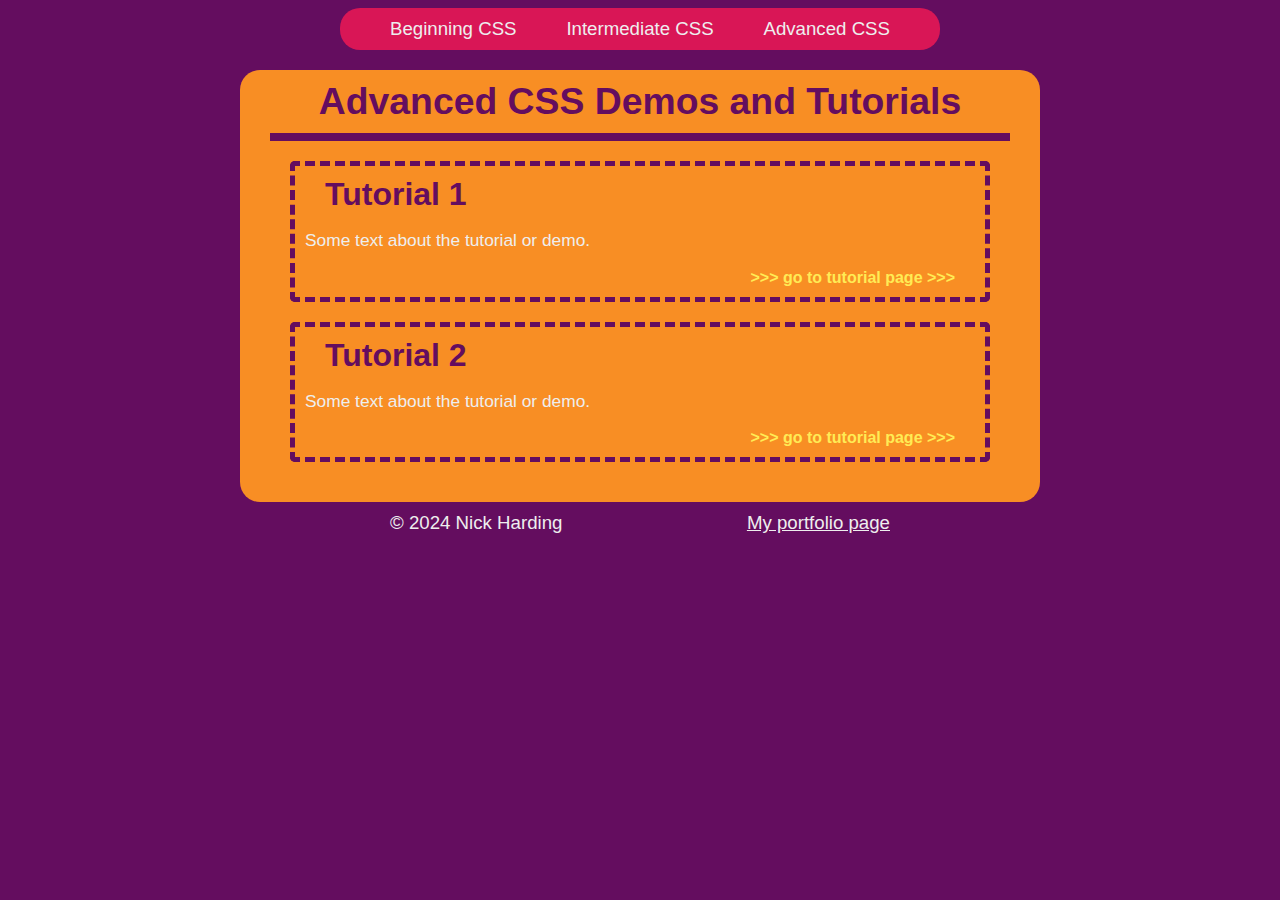
==== index.html @ 68cf7d85 "created main page" ====
<!DOCTYPE html>
<html lang="en">
    <head>
        <meta charset="UTF-8"/>
        <title>Advanced CSS Tutorials</title>
        <link rel="stylesheet" href="./main-style.css"/>
    </head>

    <body>
        <nav>
            <div id="nav-box">
                <span>
                    <a href="#">Beginning CSS</a>
                    <a href="#">Intermediate CSS</a>
                    <a href="#">Advanced CSS</a>
                </span>
            </div>
        </nav>

        <main id="page-wrapper">
            <h1>Advanced CSS Demos and Tutorials</h1>
            <hr>

            <div class="tutorial-box">
                <h2>Tutorial 1</h2>
                <p>Some text about the tutorial or demo.</p>
                <div class="tutorial-link">
                    <a href="#">>>> go to tutorial page >>></a>
                </div>
            </div>

            <div class="tutorial-box">
                <h2>Tutorial 2</h2>
                <p>Some text about the tutorial or demo.</p>
                <div class="tutorial-link">
                    <a href="#">>>> go to tutorial page >>></a>
                </div>
            </div>

        </main>

        <footer>
            <div id="footer-box">
                <span>
                    <a>© 2024 Nick Harding</a>
                    <a class="stand-out-link" href="https://portfolio.nickharding.org/">My portfolio page</a>
                </span>
            </div>
        </footer>
    </body>

</html>
---- main-style.css ----
body {
    background-color: #640D5F;
    font-family: Arial, Helvetica, sans-serif;
}

main {
    border-radius: 20px;
    background-color: #f88e24;
    max-width: 800px;
    min-width: 600px;
    margin: auto;
    margin-top: 20px;
    padding-bottom: 20px;
}

h1 {
    color: #640D5F;
    text-align: center;
    padding: 10px 0;
    margin: 0;
    font-size: 28pt;
}

h2 {
    color: #640D5F;
    font-size: 24pt;


}

p {
    color: #FFEB55;
    font-size: 13pt;

}

a {
    font-size: 12pt;
    text-decoration: none;
}

hr {
    margin: 0 30px;
    border: 4px solid #640D5F;
}

#nav-box, #footer-box {
    width: 500px;
    margin: auto;
}

#nav-box {
    border-radius: 20px;
    background-color: #D91656;
    padding: 10px 50px;
}

#footer-box {
    padding: 10px 0px;
}

#nav-box > span, #footer-box > span {
    display: flex;
    justify-content: space-between;
    width: 100%
}

#nav-box > span > a, #footer-box > span > a {
    color: #EEEEEE;
    text-decoration: none;
    font-size: 14pt;
}

#nav-box > span > a:hover {
    color: #f88e24;
}
.tutorial-box {
    margin: 20px 50px;
    padding: 10px;
    border: 5px dashed #640D5F;
    border-radius: 5px;
}

.tutorial-box > h2 {
    margin: 0;
    margin-left: 20px;
}

.tutorial-box > p {
    color:#EEEEEE
}

.tutorial-link {
    text-align: right;
    margin-right: 20px;
}

.tutorial-link > a {
    color: #FFEB55;
    font-weight: 600;
}

.tutorial-link > a:hover {
    color: #D91656;
}

.stand-out-link {
    text-decoration: underline !important;
}

.stand-out-link:hover{
    text-decoration: underline !important;
    color: #D91656 !important;
}
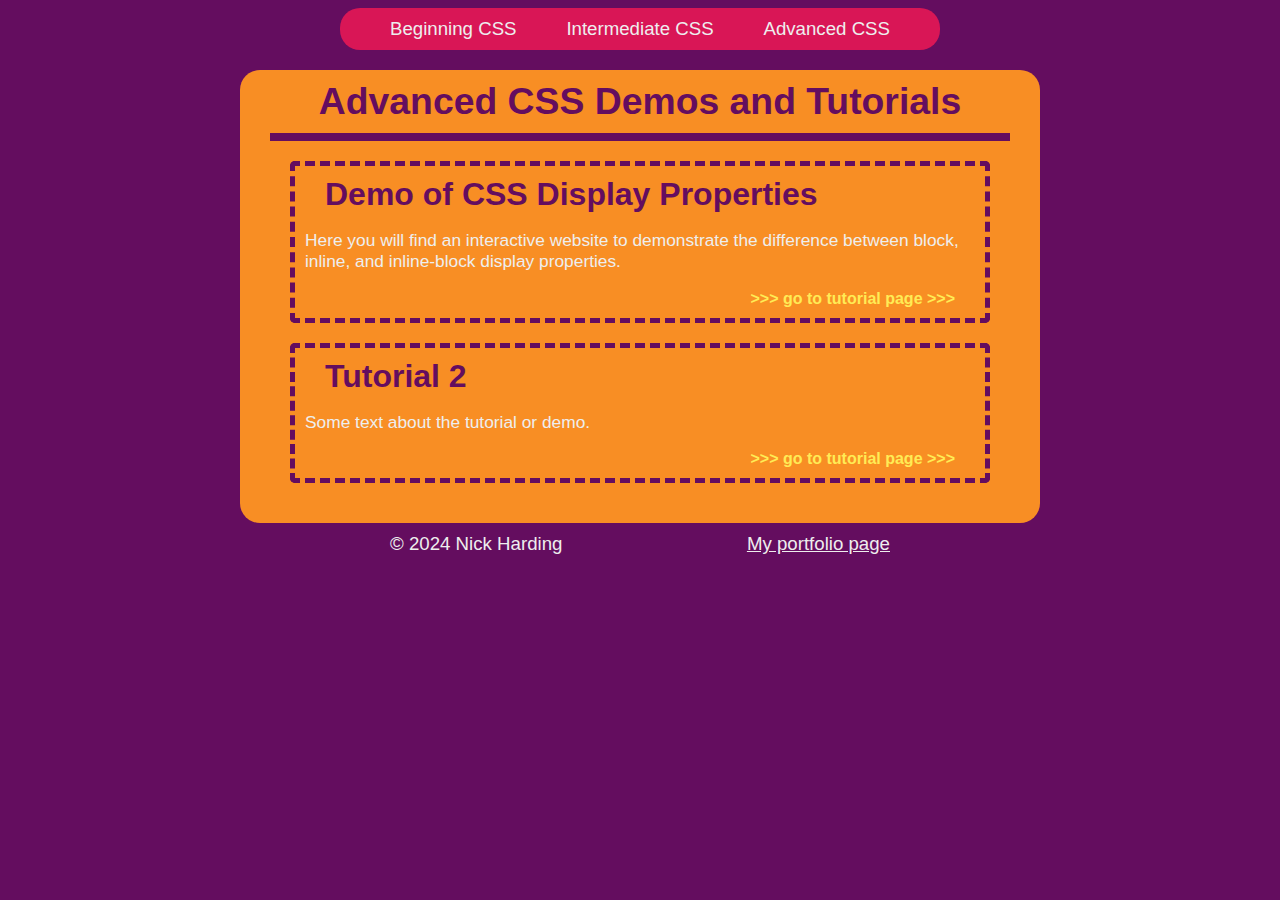
==== commit 85914bb1: "added interactive display page" ====
--- a/index.html
+++ b/index.html
@@ -22,10 +22,10 @@
             <hr>
 
             <div class="tutorial-box">
-                <h2>Tutorial 1</h2>
-                <p>Some text about the tutorial or demo.</p>
+                <h2>Demo of CSS Display Properties</h2>
+                <p>Here you will find an interactive website to demonstrate the difference between block, inline, and inline-block display properties.</p>
                 <div class="tutorial-link">
-                    <a href="#">>>> go to tutorial page >>></a>
+                    <a href="./Tutorial-pages/interactive-display-site.html">>>> go to tutorial page >>></a>
                 </div>
             </div>
 
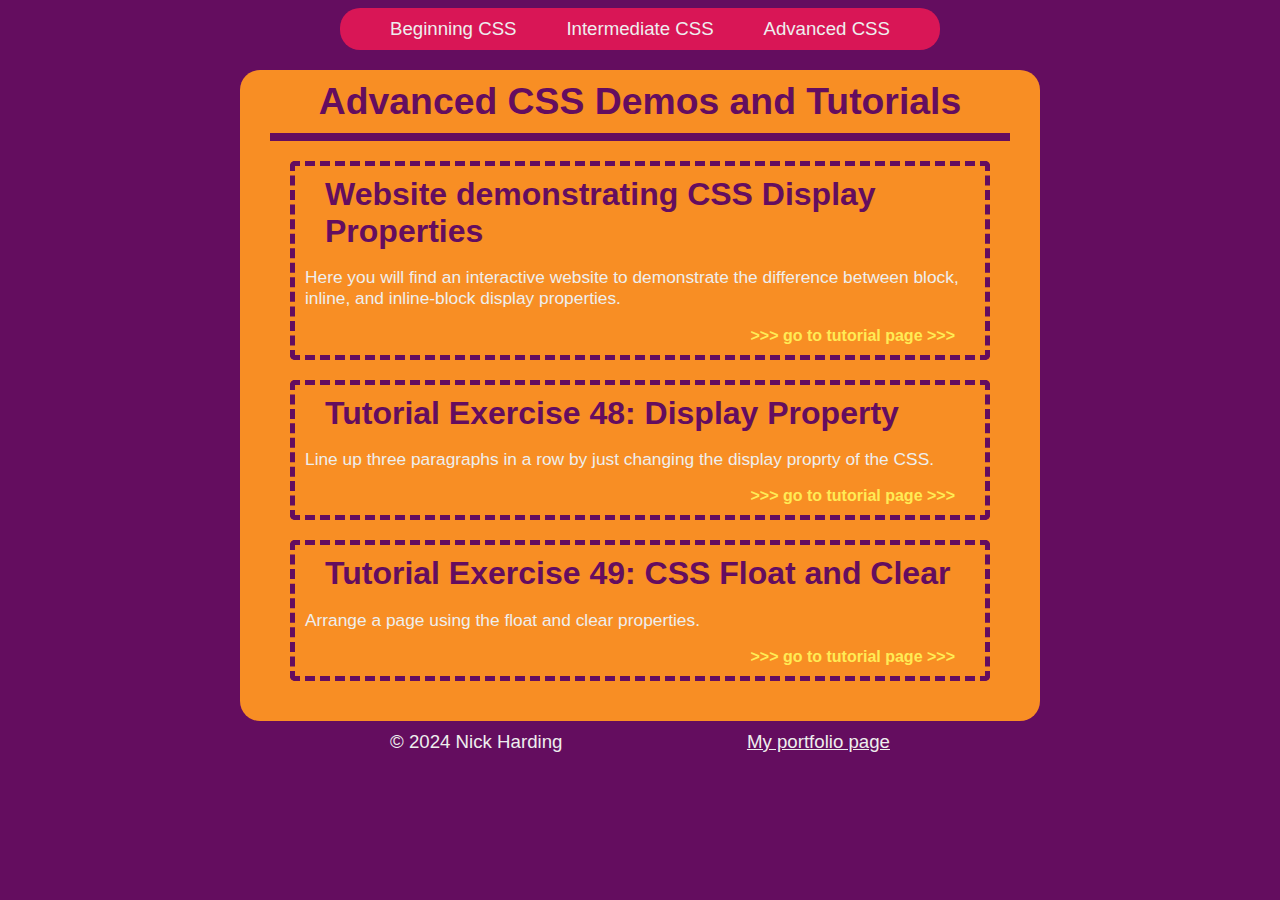
==== commit 5b803424: "added float and clear exercise" ====
--- a/index.html
+++ b/index.html
@@ -22,7 +22,7 @@
             <hr>
 
             <div class="tutorial-box">
-                <h2>Demo of CSS Display Properties</h2>
+                <h2>Website demonstrating CSS Display Properties</h2>
                 <p>Here you will find an interactive website to demonstrate the difference between block, inline, and inline-block display properties.</p>
                 <div class="tutorial-link">
                     <a href="./Tutorial-pages/interactive-display-site.html">>>> go to tutorial page >>></a>
@@ -30,10 +30,18 @@
             </div>
 
             <div class="tutorial-box">
-                <h2>Tutorial 2</h2>
-                <p>Some text about the tutorial or demo.</p>
+                <h2>Tutorial Exercise 48: Display Property</h2>
+                <p>Line up three paragraphs in a row by just changing the display proprty of the CSS.</p>
                 <div class="tutorial-link">
-                    <a href="#">>>> go to tutorial page >>></a>
+                    <a href="./Tutorial-pages/display-exercise.html">>>> go to tutorial page >>></a>
+                </div>
+            </div>
+
+            <div class="tutorial-box">
+                <h2>Tutorial Exercise 49: CSS Float and Clear</h2>
+                <p>Arrange a page using the float and clear properties.</p>
+                <div class="tutorial-link">
+                    <a href="./Tutorial-pages/float-exercise.html">>>> go to tutorial page >>></a>
                 </div>
             </div>
 
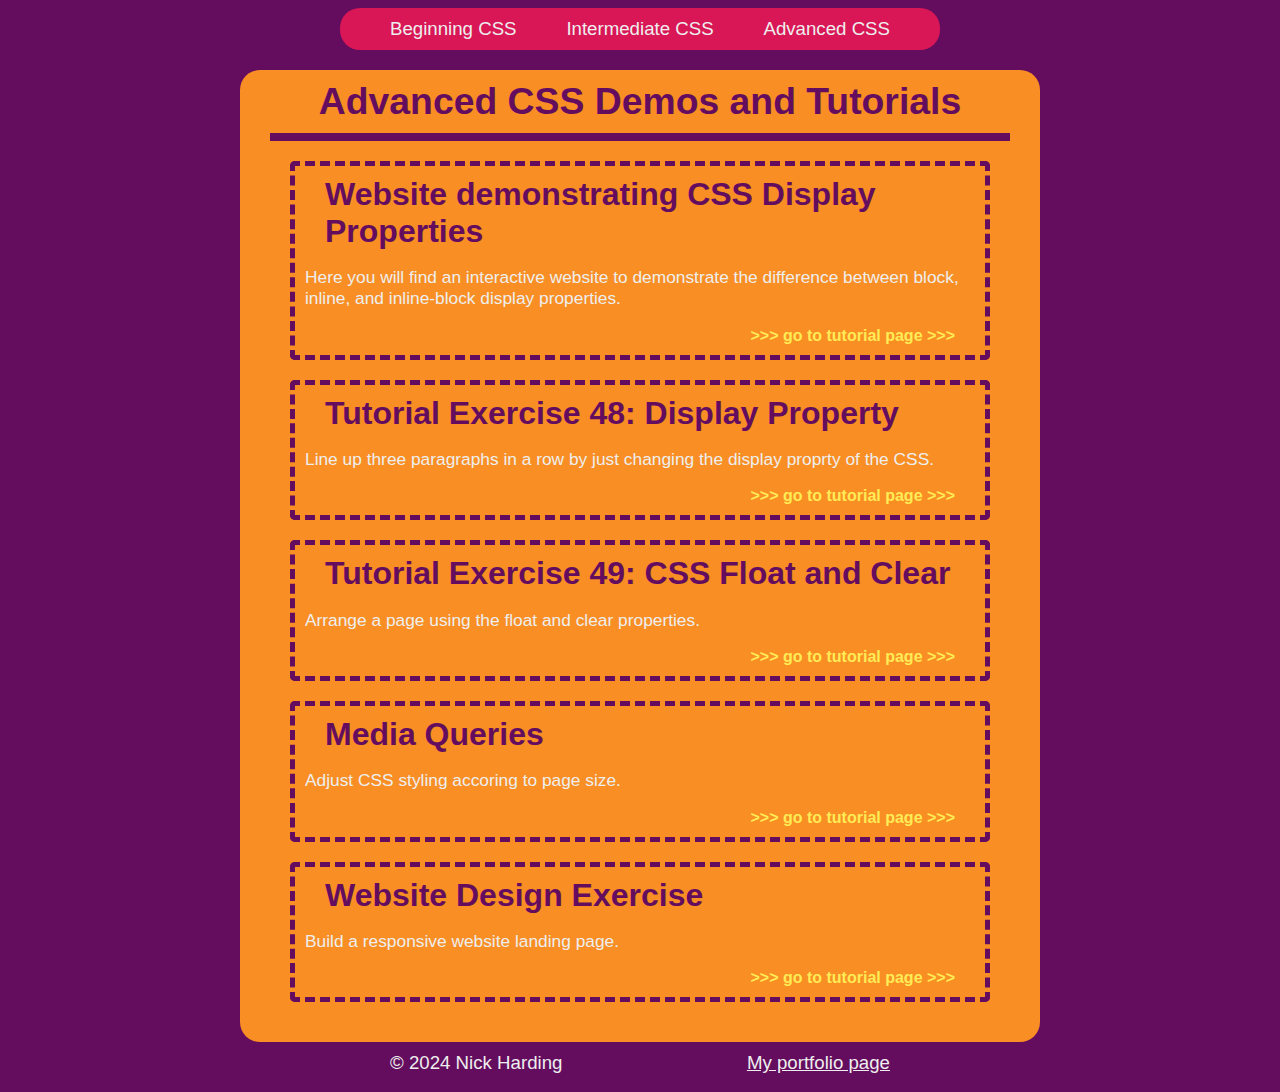
==== commit 28c0347f: "added website design tutorial" ====
--- a/index.html
+++ b/index.html
@@ -45,6 +45,22 @@
                 </div>
             </div>
 
+            <div class="tutorial-box">
+                <h2>Media Queries</h2>
+                <p>Adjust CSS styling accoring to page size.</p>
+                <div class="tutorial-link">
+                    <a href="./Tutorial-pages/media-queries.html">>>> go to tutorial page >>></a>
+                </div>
+            </div>
+
+            <div class="tutorial-box">
+                <h2>Website Design Exercise</h2>
+                <p>Build a responsive website landing page.</p>
+                <div class="tutorial-link">
+                    <a href="./Tutorial-pages/website-design-exercise.html">>>> go to tutorial page >>></a>
+                </div>
+            </div>
+
         </main>
 
         <footer>
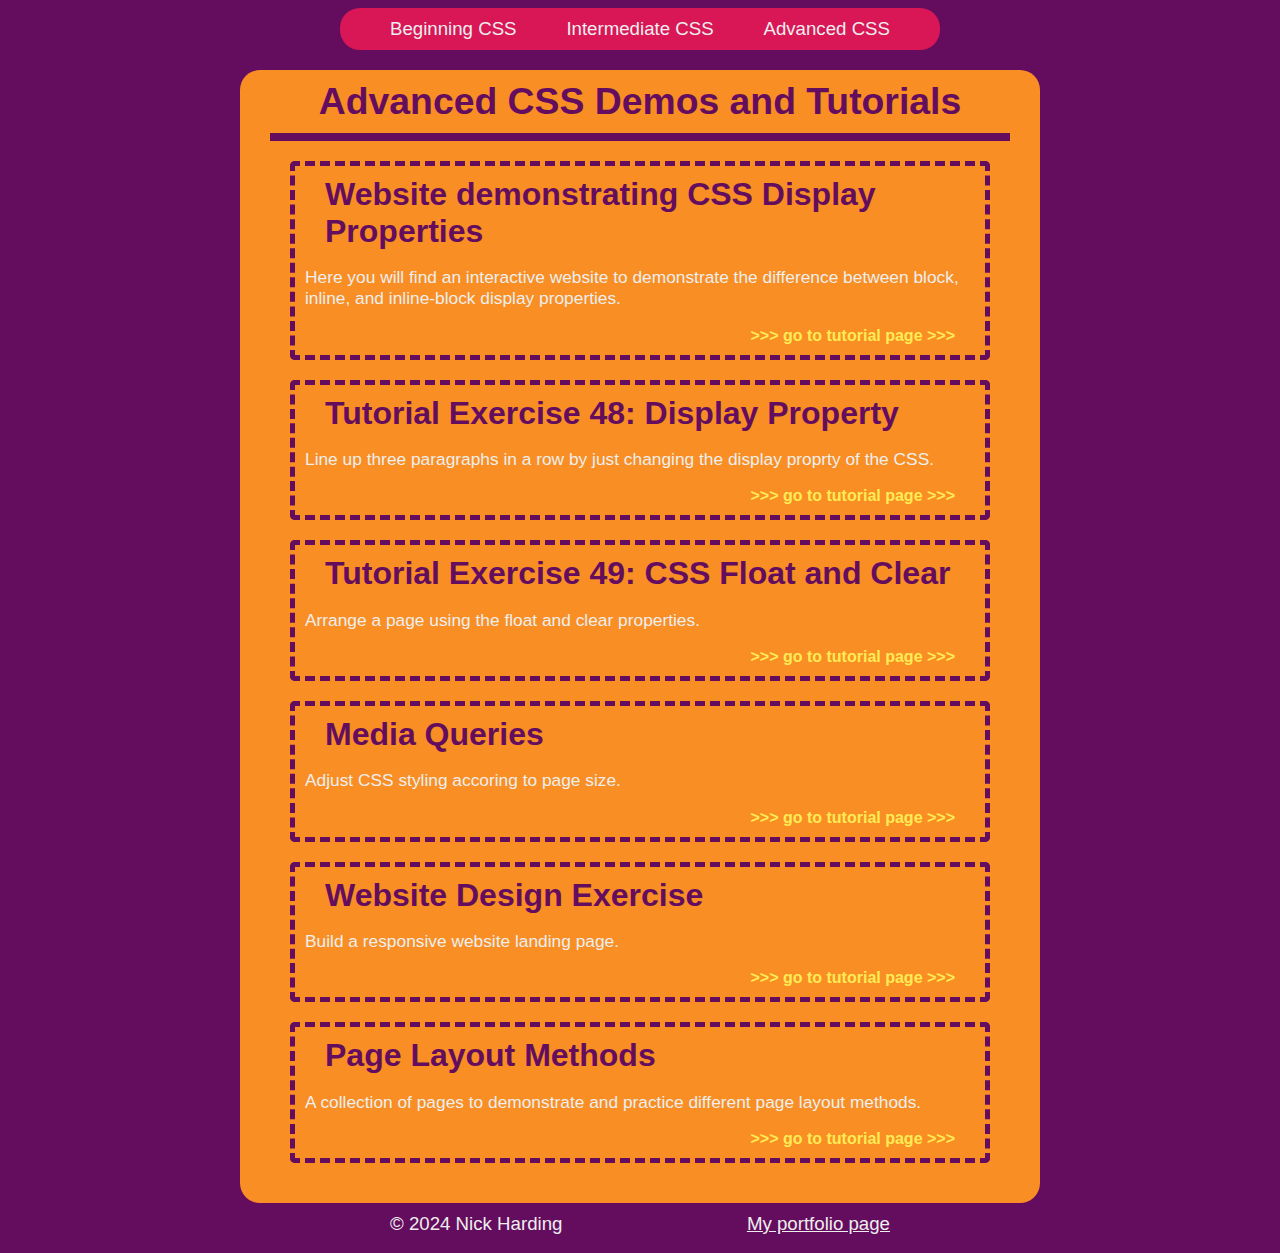
==== commit 22c8f15e: "updating past work - catching up on tutorials" ====
--- a/index.html
+++ b/index.html
@@ -61,6 +61,14 @@
                 </div>
             </div>
 
+            <div class="tutorial-box">
+                <h2>Page Layout Methods</h2>
+                <p>A collection of pages to demonstrate and practice different page layout methods.</p>
+                <div class="tutorial-link">
+                    <a href="./Tutorial-pages/page-layout-methods.html">>>> go to tutorial page >>></a>
+                </div>
+            </div>
+
         </main>
 
         <footer>
